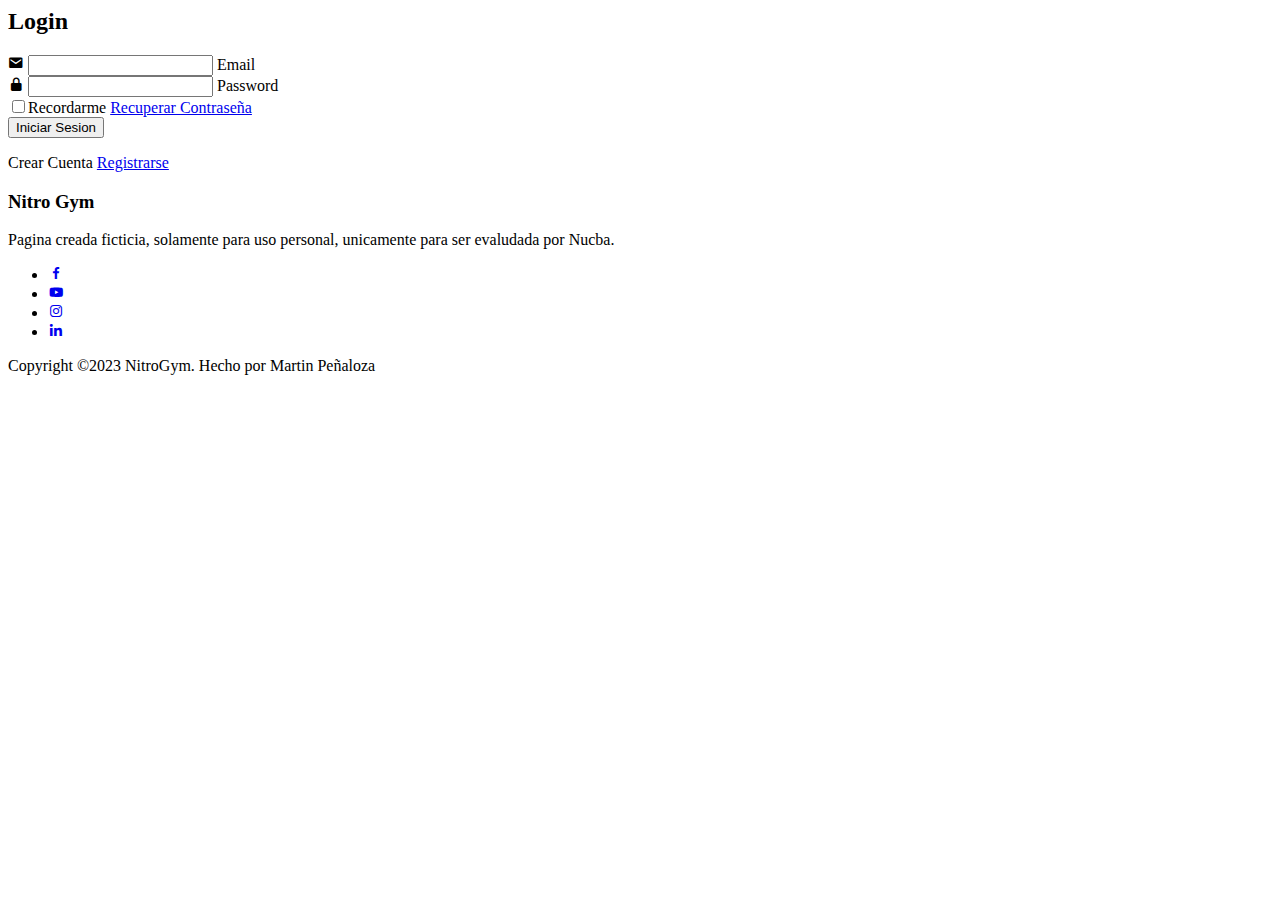
==== login.html @ 78faf5c6 "Correction" ====
<html lang="en">
<head>
    <meta charset="UTF-8">
    <meta http-equiv="X-UA-Compatible" content="IE=edge">
    <meta name="viewport" content="width=device-width, initial-scale=1.0">
    <link rel="stylesheet" href="styleslogin.css">
    <link href='https://unpkg.com/boxicons@2.1.4/css/boxicons.min.css' rel='stylesheet'>
    <title>Login</title>
</head>
<body>
    <section>
        <div class="form-box">
            <div class="form-value">
                <form action="">
                    <h2>Login</h2>
                    <div class="inputbox">
                        <i class='bx bxs-envelope'></i>
                        <input type="email" placeholder="" required>
                        <label for="">Email</label>
                    </div>
                    <div class="inputbox">
                        <i class='bx bxs-lock-alt'></i>
                        <input type="password" placeholder="" required>
                        <label for="">Password</label>
                    </div>
                    <div class="forget">
                        <label for=""><input type="checkbox">Recordarme
                            <a href="#">Recuperar Contraseña</a></label>
                        
                    </div>
                    <button>Iniciar Sesion</button>
                    <div class="register">
                        <p>Crear Cuenta <a href="http://127.0.0.1:5500/pages/register.html">Registrarse</a></p>
                    </div>
                </form>
            </div>
        </div>
    </section>

    <footer>
        <div class="footer-content">
        <h3>Nitro Gym</h3>    
        <p>Pagina creada ficticia, solamente para uso personal, unicamente para ser evaludada por Nucba.</p>
        <ul class="socials">
            <li><a href="#"><i class='bx bxl-facebook'></i></a></li>
            <li><a href="#"><i class='bx bxl-youtube'></i></a></li>
            <li><a href="#"><i class='bx bxl-instagram'></i></a></li>
            <li><a href="#"><i class='bx bxl-linkedin'></i></a></li>
        </ul>
        </div>
        <div class="footer-bottom">
            <p>Copyright &copy;2023 NitroGym. Hecho por <span>Martin Peñaloza</span></p>
        </div>
    </footer>
</body>
</html>
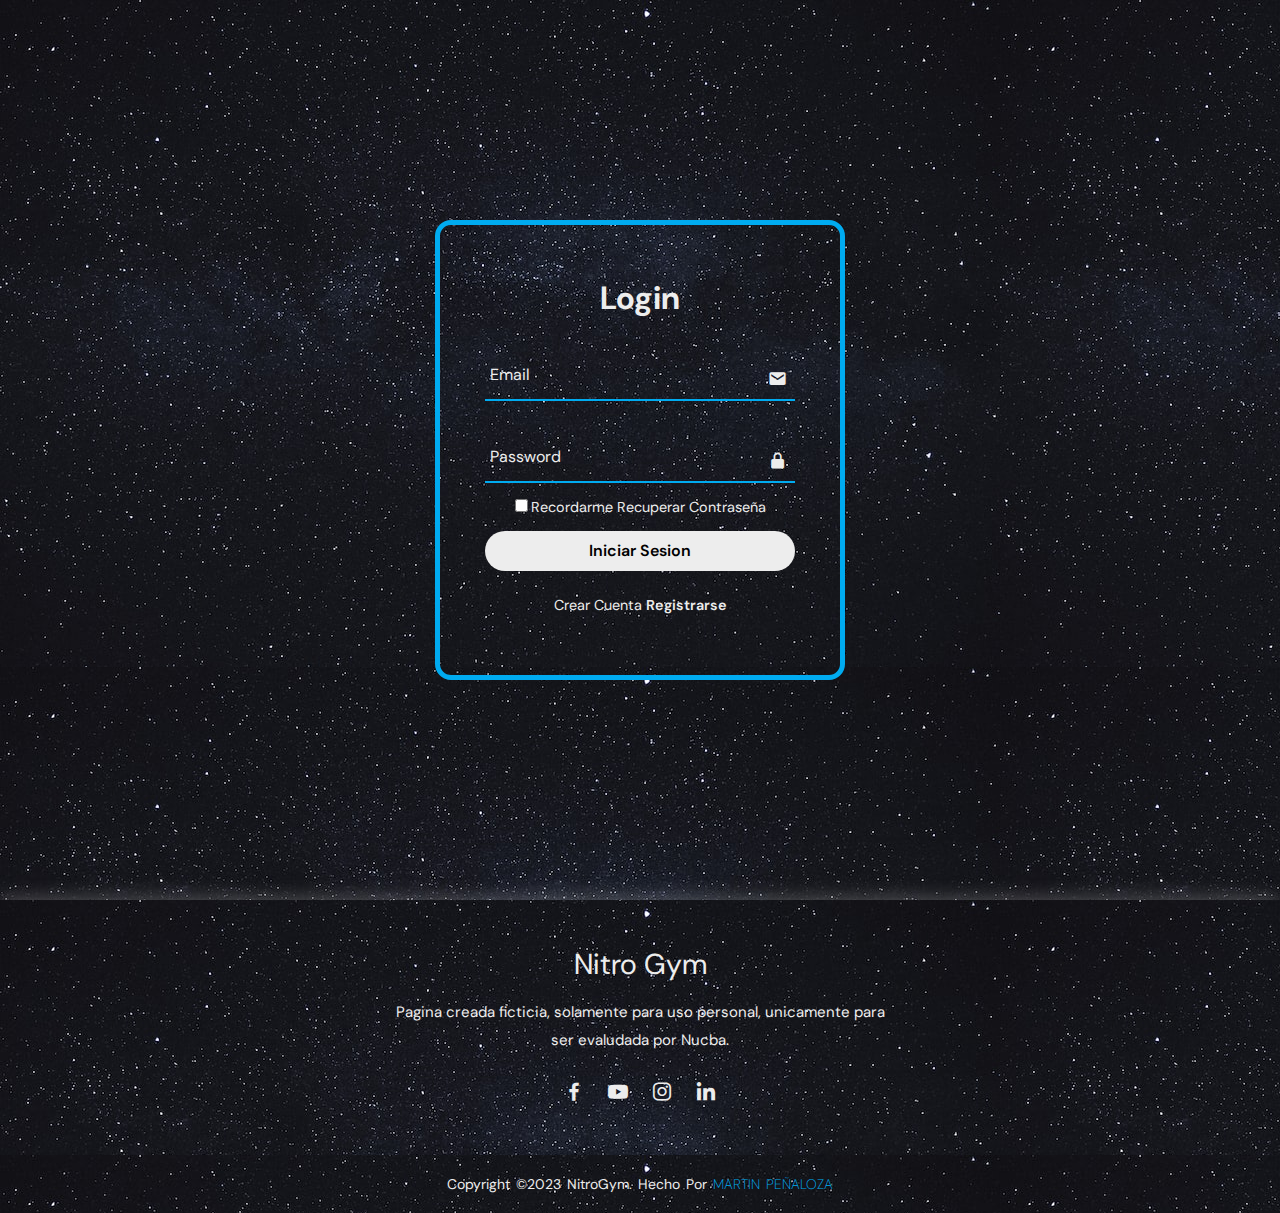
==== commit 26123981: "corrections" ====
--- a/login.html
+++ b/login.html
@@ -3,7 +3,7 @@
     <meta charset="UTF-8">
     <meta http-equiv="X-UA-Compatible" content="IE=edge">
     <meta name="viewport" content="width=device-width, initial-scale=1.0">
-    <link rel="stylesheet" href="styleslogin.css">
+    <link rel="stylesheet" href="/assets/styleslogin.css">
     <link href='https://unpkg.com/boxicons@2.1.4/css/boxicons.min.css' rel='stylesheet'>
     <title>Login</title>
 </head>
@@ -30,7 +30,7 @@
                     </div>
                     <button>Iniciar Sesion</button>
                     <div class="register">
-                        <p>Crear Cuenta <a href="http://127.0.0.1:5500/pages/register.html">Registrarse</a></p>
+                        <p>Crear Cuenta <a href="register.html">Registrarse</a></p>
                     </div>
                 </form>
             </div>
--- a/assets/styleslogin.css
+++ b/assets/styleslogin.css
@@ -0,0 +1,229 @@
+@import url('https://fonts.googleapis.com/css2?family=DM+Sans&display=swap');
+
+:root {
+    --background: rgb(0, 0, 0, 1);
+    --headercolor : rgb(41, 39, 39);
+    --letterfont : #ededed;
+    --backgroundletter: #00abf0;
+}
+
+
+*{
+    margin: 0;
+    padding: 0;
+    font-family: DM SANS;
+}
+section {
+    display: flex;
+    justify-content: center;
+    align-items: center;
+    min-height: 100vh;
+    width: 100%;
+    background: url(/assets/photo-1534796636912-3b95b3ab5986.jfif);
+}
+
+.form-box {
+    position: relative;
+    width: 400px;
+    height: 450px;
+    background: transparent;
+    display: flex;
+    justify-content: center;
+    align-items: center;
+    border: 5px solid var(--backgroundletter);
+    border-radius: 1rem;
+}
+
+h2 {
+    font-size: 2em;
+    color: var(--letterfont);
+    text-align: center;
+}
+
+.inputbox {
+    position: relative;
+    margin: 30px 0;
+    width: 310px;
+    border-bottom: 2px solid var(--backgroundletter);
+}
+
+.inputbox label {
+    position: absolute;
+    top: 50%;
+    left: 5px;
+    transform: translateY(-50%);
+    color: var(--letterfont);
+    font-size: 1em;
+    pointer-events: none;
+    transition: .5s;
+}
+
+input:focus ~ label,
+input:not(:placeholder-shown) ~ label {
+    top: -5px;
+}
+.inputbox input {
+    width: 100%;
+    height: 50px;
+    background: transparent;
+    border: none;
+    outline: none;
+    font-size: 1em;
+    padding: 0 35px 0 5px;
+    color: var(--letterfont);
+}
+
+.inputbox i {
+    position: absolute;
+    right: 8px;
+    color: var(--letterfont);
+    font-size: 1.2em;
+    top: 20px;
+}
+
+.forget {
+    margin: -15px 0 15px;
+    font-size: .9em;
+    color: var(--letterfont);
+    display: flex;
+    justify-content: center;
+    text-align: center;
+}
+
+.forget label input{
+    margin-right: 3px;
+}
+
+.forget label a {
+    color: var(--letterfont);
+    text-decoration: none;
+    
+}
+
+.forget label a:hover {
+    text-decoration: underline;
+}
+
+button{
+    width: 100%;
+    height: 40px;
+    border-radius: 40px;
+    background: var(--letterfont);
+    border: none;
+    outline: none;
+    cursor: pointer;
+    font-size: 1em;
+    font-weight: 600;
+}
+
+button:hover {
+    background: url(/assets/photo-1534796636912-3b95b3ab5986.jfif);
+    color: var(--backgroundletter);
+    border: 1px solid var(--backgroundletter);
+}
+
+.register {
+    font-size: .9em;
+    color: var(--letterfont);
+    text-align: center;
+    margin: 25px 0 10px;
+}
+
+.register p a {
+    text-decoration: none;
+    color: var(--letterfont);
+    font-weight: 600;
+}
+
+.register p a:hover {
+    text-decoration: underline;
+}
+
+footer {
+    background: url(/assets/photo-1534796636912-3b95b3ab5986.jfif);
+    color: var(--letterfont);
+    font-family: DM SANS;
+    box-shadow: 0 0 20px 0 rgba(255, 255, 255, .3);
+    height: auto;
+    width: 100%;
+    padding-top: 40px;
+}
+
+.footer-content {
+    display: flex;
+    align-items: center;
+    justify-content: center;
+    flex-direction: column;
+    text-align: center;
+}
+
+.footer-content h3 {
+    font-size: 1.8rem;
+    font-weight: 400;
+    text-transform: capitalize;
+    line-height: 3rem;
+}
+
+.footer-content h3:hover {
+    color: var(--backgroundletter);
+    cursor: pointer;
+}
+
+.footer-content p {
+    max-width: 500px;
+    margin: 10px auto;
+    line-height: 28px;
+    font-size: 15px;
+}
+
+.socials {
+    list-style: none;
+    display: flex;
+    align-items: center;
+    justify-content: center;
+    margin: 1rem 0 3rem 0;
+}
+
+.socials li {
+    margin: 0 10px;
+}
+
+.socials a {
+    text-decoration: none;
+    color: var(--letterfont);
+}
+
+.socials a i {
+    font-size: 1.5rem;
+    transition: color .4s ease;
+}
+
+.socials a:hover i {
+    color: var(--backgroundletter);
+}
+
+.footer-bottom {
+    background: url(/assets/photo-1534796636912-3b95b3ab5986.jfif);
+    width: 100%;
+    padding: 20px 0;
+    text-align: center;
+}
+
+.footer-bottom p {
+    font-size: 14px;
+    word-spacing: 2px;
+    text-transform: capitalize;
+}
+
+.footer-bottom span {
+    text-transform: uppercase;
+    font-weight: 200;
+    color: var(--backgroundletter);
+}
+
+
+@media (max-width:280px) {
+    .form-box {
+        width: 100%;
+    }
+}